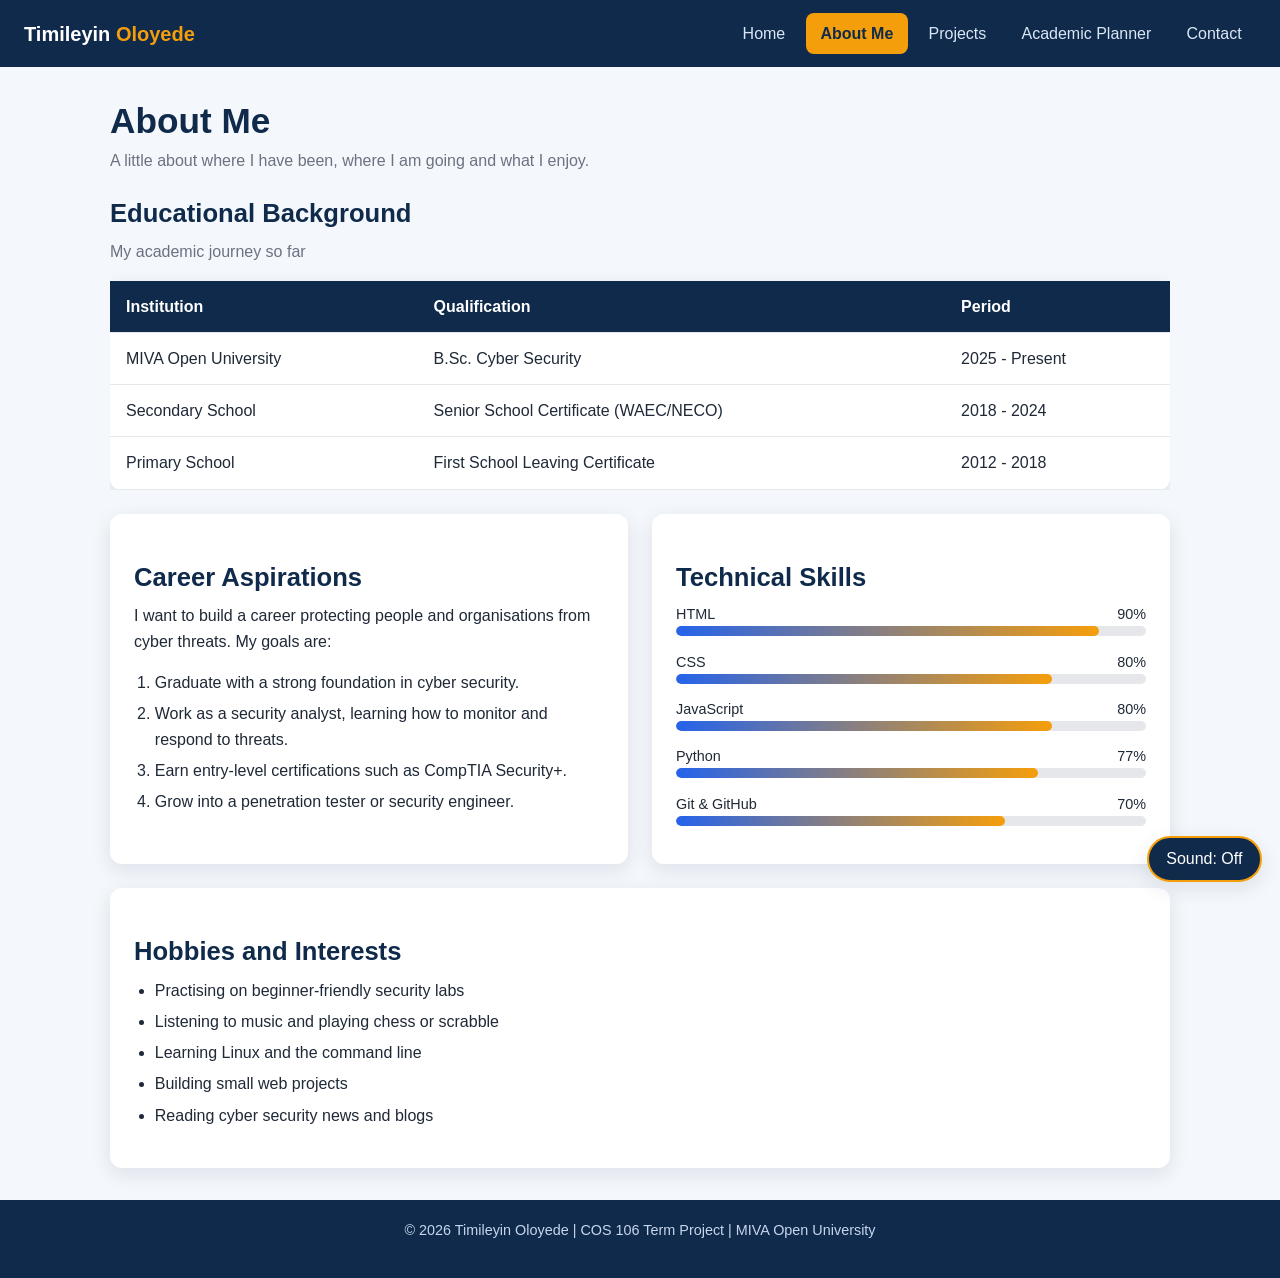
==== about.html @ 3611fb6b "Add files via upload" ====
<!DOCTYPE html>
<html lang="en">
<head>
  <meta charset="UTF-8">
  <meta name="viewport" content="width=device-width, initial-scale=1.0">
  <meta name="description" content="About me: education, career goals, skills and interests.">
  <title>About Me | Student Portfolio</title>
  <link rel="stylesheet" href="style.css">
</head>
<body>
  <header class="site-header">
    <a class="logo" href="index.html">Timileyin <span>Oloyede</span></a>
    <button class="nav-toggle" aria-label="Toggle navigation menu" aria-expanded="false">&#9776;</button>
    <nav id="nav" aria-label="Main navigation">
      <ul>
        <li><a href="index.html">Home</a></li>
        <li><a href="about.html" class="active">About Me</a></li>
        <li><a href="projects.html">Projects</a></li>
        <li><a href="planner.html">Academic Planner</a></li>
        <li><a href="contact.html">Contact</a></li>
      </ul>
    </nav>
  </header>

  <main>
    <h1 class="page-title">About Me</h1>
    <p class="lead">A little about where I have been, where I am going and what I enjoy.</p>

    <section>
      <h2>Educational Background</h2>
      <div class="table-wrap">
        <table>
          <caption class="lead" style="text-align:left;">My academic journey so far</caption>
          <thead>
            <tr><th scope="col">Institution</th><th scope="col">Qualification</th><th scope="col">Period</th></tr>
          </thead>
          <tbody>
            <tr><td>MIVA Open University</td><td>B.Sc. Cyber Security</td><td>2025 - Present</td></tr>
            <tr><td>Secondary School</td><td>Senior School Certificate (WAEC/NECO)</td><td>2018 - 2024</td></tr>
            <tr><td>Primary School</td><td>First School Leaving Certificate</td><td>2012 - 2018</td></tr>
          </tbody>
        </table>
      </div>
    </section>

    <section class="grid grid-2">
      <article class="card">
        <h2>Career Aspirations</h2>
        <p>I want to build a career protecting people and organisations from cyber threats. My goals are:</p>
        <ol class="styled">
          <li>Graduate with a strong foundation in cyber security.</li>
          <li>Work as a security analyst, learning how to monitor and respond to threats.</li>
          <li>Earn entry-level certifications such as CompTIA Security+.</li>
          <li>Grow into a penetration tester or security engineer.</li>
        </ol>
      </article>

      <article class="card">
        <h2>Technical Skills</h2>
        <div class="skill">
          <div class="skill-label"><span>HTML</span><span>90%</span></div>
          <div class="bar"><div data-level="90"></div></div>
        </div>
        <div class="skill">
          <div class="skill-label"><span>CSS</span><span>80%</span></div>
          <div class="bar"><div data-level="80"></div></div>
        </div>
        <div class="skill">
          <div class="skill-label"><span>JavaScript</span><span>80%</span></div>
          <div class="bar"><div data-level="80"></div></div>
        </div>
        <div class="skill">
          <div class="skill-label"><span>Python</span><span>77%</span></div>
          <div class="bar"><div data-level="77"></div></div>
        </div>
        <div class="skill">
          <div class="skill-label"><span>Git &amp; GitHub</span><span>70%</span></div>
          <div class="bar"><div data-level="70"></div></div>
        </div>
      </article>
    </section>

    <section class="card" style="margin-top:1.5rem;">
      <h2>Hobbies and Interests</h2>
      <ul class="styled">
        <li>Practising on beginner-friendly security labs</li>
        <li>Listening to music and playing chess or scrabble</li>
        <li>Learning Linux and the command line</li>
        <li>Building small web projects</li>
        <li>Reading cyber security news and blogs</li>
      </ul>
    </section>
  </main>

  <footer>
    <p>&copy; <span id="year">2026</span> Timileyin Oloyede | COS 106 Term Project | MIVA Open University</p>
  </footer>
  <audio id="ambient" loop preload="none">
    <source src="ambient.mp3" type="audio/mpeg">
    <source src="ambient.wav" type="audio/wav">
  </audio>
  <button id="soundButton" class="sound-btn" type="button">Sound: Off</button>
  <script src="script.js"></script>
</body>
</html>
---- style.css ----
/* ===== Variables / colour scheme ===== */
:root {
  --navy: #0f2a4a;
  --blue: #2563eb;
  --accent: #f59e0b;
  --bg: #f4f7fb;
  --card: #ffffff;
  --text: #1f2937;
  --muted: #6b7280;
  --danger: #dc2626;
  --success: #16a34a;
  --radius: 12px;
  --shadow: 0 6px 20px rgba(15, 42, 74, 0.1);
}

* { box-sizing: border-box; margin: 0; padding: 0; }

body {
  font-family: "Segoe UI", Roboto, Arial, sans-serif;
  background: var(--bg);
  color: var(--text);
  line-height: 1.6;
  min-height: 100vh;
  display: flex;
  flex-direction: column;
}

main { flex: 1; width: 100%; max-width: 1100px; margin: 0 auto; padding: 2rem 1.25rem; }
img { max-width: 100%; display: block; }
a { color: var(--blue); }
h1, h2, h3 { color: var(--navy); line-height: 1.25; margin-bottom: 0.6rem; }
h1 { font-size: 2.2rem; }
h2 { font-size: 1.6rem; margin-top: 1.5rem; }
p { margin-bottom: 1rem; }

/* ===== Header and navigation ===== */
.site-header {
  background: var(--navy);
  position: sticky;
  top: 0;
  z-index: 100;
  display: flex;
  align-items: center;
  justify-content: space-between;
  padding: 0.8rem 1.5rem;
  flex-wrap: wrap;
}
.logo { color: #fff; font-weight: 700; font-size: 1.25rem; text-decoration: none; }
.logo span { color: var(--accent); }

nav ul { list-style: none; display: flex; gap: 0.4rem; }
nav a {
  color: #dbe7f7;
  text-decoration: none;
  padding: 0.5rem 0.9rem;
  border-radius: 8px;
  display: block;
  transition: background 0.3s, color 0.3s, transform 0.2s;
}
nav a:hover { background: rgba(255, 255, 255, 0.12); color: #fff; transform: translateY(-2px); }
nav a.active { background: var(--accent); color: var(--navy); font-weight: 600; }

.nav-toggle {
  display: none;
  background: none;
  border: 1px solid #fff;
  color: #fff;
  font-size: 1.4rem;
  padding: 0.1rem 0.7rem;
  border-radius: 8px;
  cursor: pointer;
}

/* ===== Hero (homepage) ===== */
.hero {
  display: grid;
  grid-template-columns: 1fr 1fr;
  align-items: center;
  gap: 2.5rem;
  background: linear-gradient(135deg, var(--navy), #1d4ed8);
  color: #fff;
  border-radius: var(--radius);
  padding: 3rem 2rem;
  box-shadow: var(--shadow);
  animation: fadeUp 0.9s ease both;
}
.hero h1, .hero h2 { color: #fff; }
.hero .tagline { color: var(--accent); font-weight: 600; letter-spacing: 1px; text-transform: uppercase; font-size: 0.85rem; }
.hero img {
  width: 260px;
  height: 260px;
  object-fit: cover;
  object-position: center 25%;
  border-radius: 50%;
  border: 6px solid var(--accent);
  margin: 0 auto;
  background: #fff;
  animation: float 4s ease-in-out infinite;
}

.btn {
  display: inline-block;
  background: var(--accent);
  color: var(--navy);
  font-weight: 700;
  border: none;
  padding: 0.7rem 1.4rem;
  border-radius: 999px;
  text-decoration: none;
  cursor: pointer;
  font-size: 1rem;
  transition: transform 0.25s, box-shadow 0.25s, background 0.25s;
}
.btn:hover { transform: translateY(-3px); box-shadow: 0 8px 18px rgba(0, 0, 0, 0.25); }
.btn.secondary { background: transparent; color: #fff; border: 2px solid #fff; margin-left: 0.5rem; }

/* ===== Cards and grids ===== */
.card {
  background: var(--card);
  border-radius: var(--radius);
  padding: 1.5rem;
  box-shadow: var(--shadow);
  transition: transform 0.3s, box-shadow 0.3s;
}
.card:hover { transform: translateY(-5px); box-shadow: 0 12px 28px rgba(15, 42, 74, 0.18); }

.grid { display: grid; gap: 1.5rem; margin-top: 1.5rem; }
.grid-3 { grid-template-columns: repeat(auto-fit, minmax(260px, 1fr)); }
.grid-2 { grid-template-columns: repeat(auto-fit, minmax(300px, 1fr)); }

.project-card { padding: 0; overflow: hidden; display: flex; flex-direction: column; }
.project-card img { width: 100%; height: 190px; object-fit: cover; transition: transform 0.4s; }
.project-card:hover img { transform: scale(1.05); }
.project-card .body { padding: 1.25rem; display: flex; flex-direction: column; flex: 1; }
.project-card .links { margin-top: auto; display: flex; gap: 0.75rem; }
.tag {
  display: inline-block;
  background: #e0ebff;
  color: var(--blue);
  font-size: 0.78rem;
  padding: 0.15rem 0.6rem;
  border-radius: 999px;
  margin: 0 0.3rem 0.5rem 0;
}

.page-title { margin-bottom: 0.3rem; }
.lead { color: var(--muted); margin-bottom: 1rem; }

ul.styled, ol.styled { margin: 0 0 1rem 1.3rem; }
ul.styled li, ol.styled li { margin-bottom: 0.35rem; }

/* ===== Tables ===== */
.table-wrap { overflow-x: auto; }
table { width: 100%; border-collapse: collapse; background: var(--card); border-radius: var(--radius); overflow: hidden; box-shadow: var(--shadow); }
th, td { padding: 0.8rem 1rem; text-align: left; border-bottom: 1px solid #e5e7eb; }
th { background: var(--navy); color: #fff; }
tbody tr { transition: background 0.2s; }
tbody tr:hover { background: #eef4ff; }

/* skill bars */
.skill { margin-bottom: 0.9rem; }
.skill-label { display: flex; justify-content: space-between; font-size: 0.9rem; }
.bar { background: #e5e7eb; border-radius: 999px; height: 10px; overflow: hidden; }
.bar > div { height: 100%; background: linear-gradient(90deg, var(--blue), var(--accent)); border-radius: 999px; width: 0; transition: width 1.2s ease; }

/* ===== Forms ===== */
.contact-info { max-width: 640px; margin-bottom: 1.5rem; }
.contact-info ul { list-style: none; margin-left: 0; }
form { background: var(--card); padding: 1.75rem; border-radius: var(--radius); box-shadow: var(--shadow); max-width: 640px; }
.form-group { margin-bottom: 1.1rem; }
label { display: block; font-weight: 600; margin-bottom: 0.3rem; }
input[type="text"], input[type="email"], input[type="tel"], textarea {
  width: 100%;
  padding: 0.7rem 0.9rem;
  border: 2px solid #d1d5db;
  border-radius: 8px;
  font: inherit;
  transition: border-color 0.25s, box-shadow 0.25s;
}
input:focus, textarea:focus { outline: none; border-color: var(--blue); box-shadow: 0 0 0 3px rgba(37, 99, 235, 0.2); }
input.invalid, textarea.invalid { border-color: var(--danger); }
input.valid, textarea.valid { border-color: var(--success); }
.error { color: var(--danger); font-size: 0.85rem; min-height: 1.1rem; display: block; margin-top: 0.2rem; }
.form-status { margin-top: 1rem; padding: 0.8rem 1rem; border-radius: 8px; display: none; }
.form-status.ok { display: block; background: #dcfce7; color: #166534; }
form .btn { background: var(--blue); color: #fff; }

/* ===== Planner ===== */
.planner-box { max-width: 720px; }
.task-form { display: flex; gap: 0.6rem; padding: 0; background: none; box-shadow: none; max-width: none; margin-bottom: 1rem; flex-wrap: wrap; }
.task-form input[type="text"] { flex: 1; min-width: 180px; }
.task-form input[type="date"] { padding: 0.7rem; border: 2px solid #d1d5db; border-radius: 8px; font: inherit; }
.task-form .btn { background: var(--blue); color: #fff; border-radius: 8px; }

.filters { display: flex; gap: 0.5rem; margin-bottom: 1rem; flex-wrap: wrap; }
.filters button {
  background: #fff; border: 2px solid #d1d5db; border-radius: 999px;
  padding: 0.3rem 1rem; cursor: pointer; font: inherit; transition: all 0.2s;
}
.filters button.active, .filters button:hover { background: var(--navy); color: #fff; border-color: var(--navy); }

#taskList { list-style: none; }
.task {
  display: flex; align-items: center; gap: 0.8rem;
  background: var(--card); padding: 0.9rem 1rem; border-radius: 10px;
  margin-bottom: 0.6rem; box-shadow: var(--shadow);
  animation: slideIn 0.35s ease both;
  border-left: 5px solid var(--blue);
  transition: opacity 0.3s, transform 0.3s;
}
.task.done { border-left-color: var(--success); opacity: 0.7; }
.task.done .task-text { text-decoration: line-through; color: var(--muted); }
.task.removing { opacity: 0; transform: translateX(40px); }
.task-text { flex: 1; word-break: break-word; }
.task-text small { display: block; color: var(--muted); }
.task input[type="checkbox"] { width: 20px; height: 20px; cursor: pointer; accent-color: var(--success); }
.task .delete {
  background: var(--danger); color: #fff; border: none; border-radius: 8px;
  padding: 0.35rem 0.8rem; cursor: pointer; transition: transform 0.2s, background 0.2s;
}
.task .delete:hover { transform: scale(1.08); background: #b91c1c; }
.counter { color: var(--muted); margin: 0.8rem 0; }
.empty { text-align: center; color: var(--muted); padding: 1.5rem; }

/* ===== Media ===== */
.sound-btn {
  position: fixed;
  bottom: 18px;
  right: 18px;
  z-index: 200;
  background: var(--navy);
  color: #fff;
  border: 2px solid var(--accent);
  border-radius: 999px;
  padding: 0.5rem 1.1rem;
  font: inherit;
  cursor: pointer;
  box-shadow: var(--shadow);
  transition: transform 0.25s, background 0.25s;
}
.sound-btn:hover { transform: translateY(-3px); background: var(--blue); }
.sound-btn.on { background: var(--accent); color: var(--navy); }

audio, video { width: 100%; max-width: 480px; margin-top: 0.5rem; border-radius: 8px; }

/* ===== Footer ===== */
footer { background: var(--navy); color: #c7d6ee; text-align: center; padding: 1.2rem; font-size: 0.9rem; }
footer a { color: var(--accent); }

/* ===== Animations ===== */
@keyframes fadeUp { from { opacity: 0; transform: translateY(25px); } to { opacity: 1; transform: none; } }
@keyframes float { 0%, 100% { transform: translateY(0); } 50% { transform: translateY(-10px); } }
@keyframes slideIn { from { opacity: 0; transform: translateX(-20px); } to { opacity: 1; transform: none; } }
.fade-in { animation: fadeUp 0.8s ease both; }

/* ===== Responsive ===== */
@media (max-width: 800px) {
  .hero { grid-template-columns: 1fr; text-align: center; padding: 2rem 1.25rem; }
  .hero img { width: 200px; height: 200px; order: -1; }
  .btn.secondary { margin: 0.6rem 0 0; }
  .nav-toggle { display: block; }
  nav { width: 100%; max-height: 0; overflow: hidden; transition: max-height 0.4s ease; }
  nav.open { max-height: 400px; }
  nav ul { flex-direction: column; padding-top: 0.6rem; }
  h1 { font-size: 1.8rem; }
}
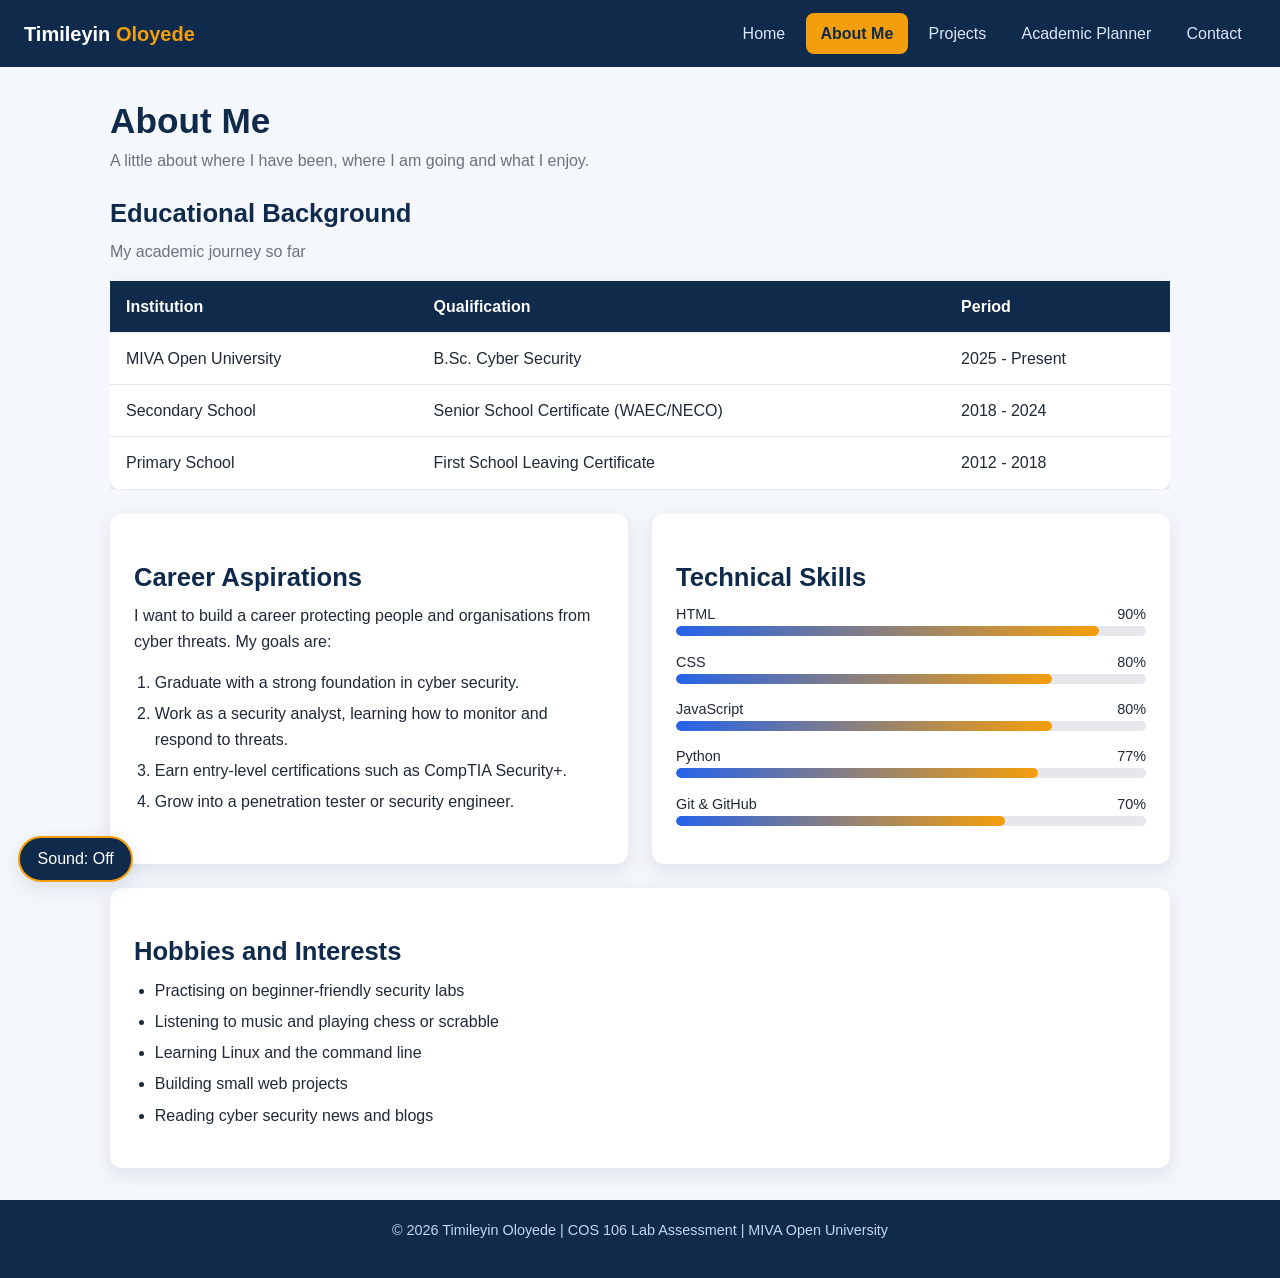
==== commit 9ca5a25f: "Update" ====
--- a/about.html
+++ b/about.html
@@ -93,7 +93,7 @@
   </main>
 
   <footer>
-    <p>&copy; <span id="year">2026</span> Timileyin Oloyede | COS 106 Term Project | MIVA Open University</p>
+    <p>&copy; <span id="year">2026</span> Timileyin Oloyede | COS 106 Lab Assessment | MIVA Open University</p>
   </footer>
   <audio id="ambient" loop preload="none">
     <source src="ambient.mp3" type="audio/mpeg">
--- a/style.css
+++ b/style.css
@@ -226,7 +226,7 @@
 .sound-btn {
   position: fixed;
   bottom: 18px;
-  right: 18px;
+  left: 18px;
   z-index: 200;
   background: var(--navy);
   color: #fff;
